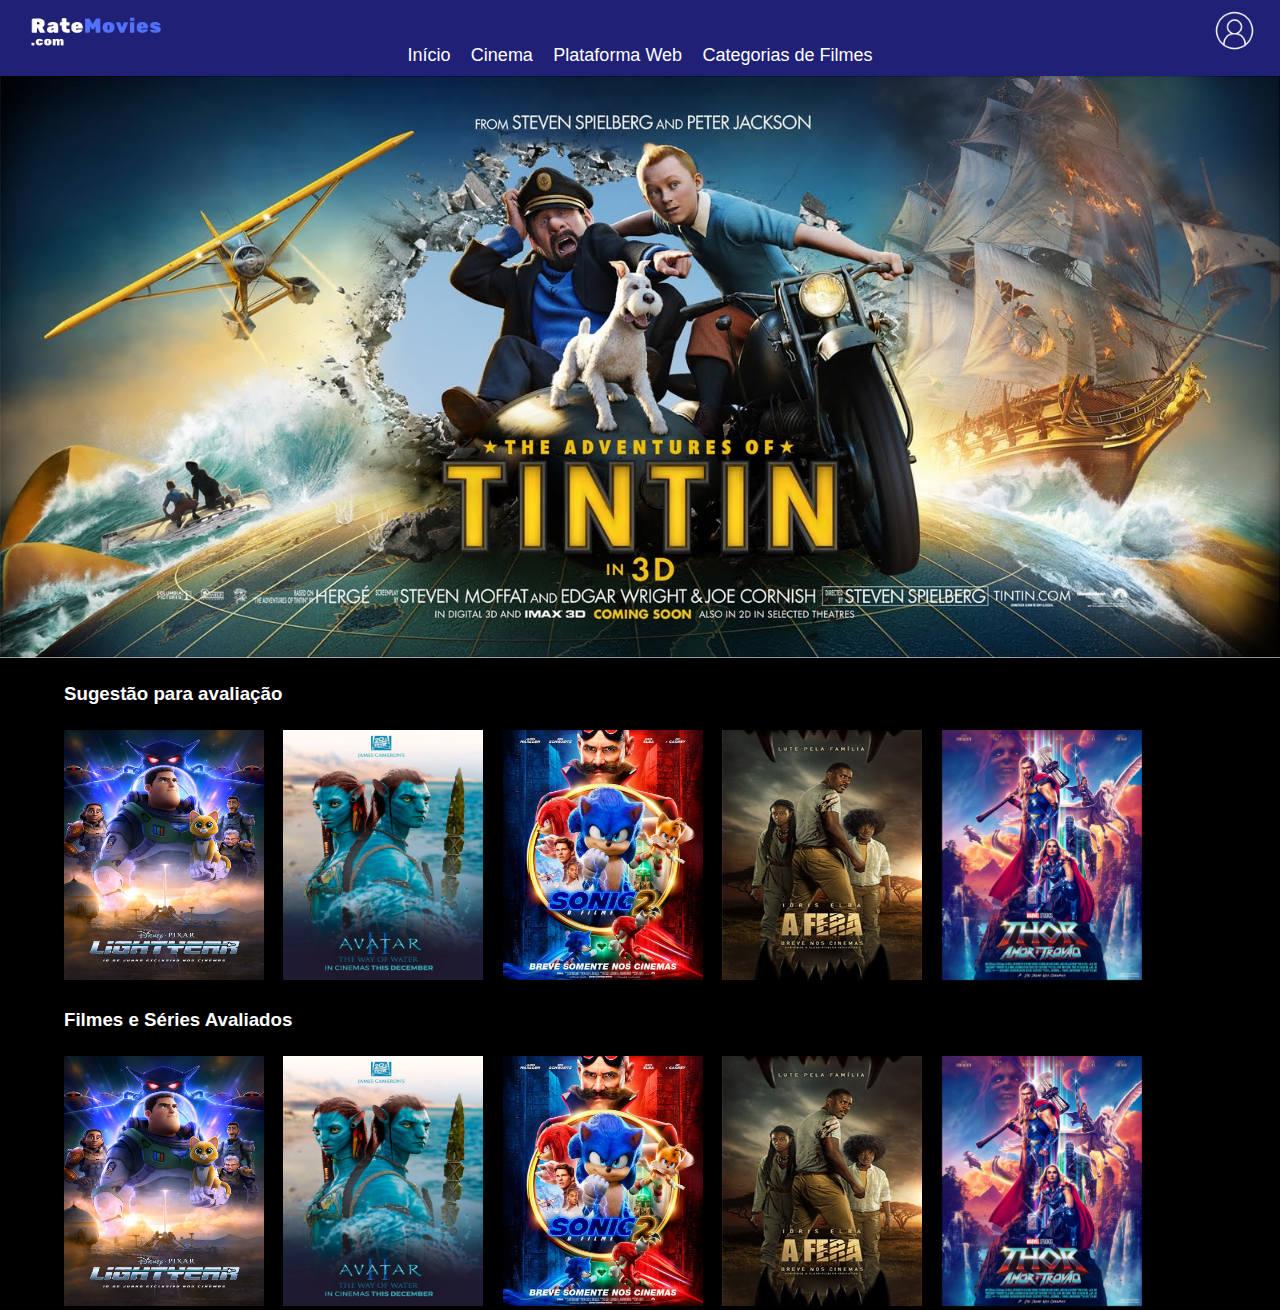
==== AULA5-CSS/index.html @ 9ade1f14 "Exercicios aula 05" ====
<!DOCTYPE html>
<html lang="en">
<head>
    <meta charset="UTF-8">
    <meta http-equiv="X-UA-Compatible" content="IE=edge">
    <meta name="viewport" content="width=device-width, initial-scale=1.0">
    <link rel="stylesheet" href="style.css">
    <title>Protótipo</title>
</head>
<body>
    <header>
        <nav>
            <ul>
                <li><img id="logo" src="assets/logo1.png" alt=""></li>
                <li><a href="">Início</a></li>
                <li><a href="">Cinema</a></li>
                <li><a href="">Plataforma Web</a></li>
                <li><a href="">Categorias de Filmes</a></li>
                <li ><img id="icon" src="assets/login.png" alt=""></li>
            </ul>
        </nav>

    </header>

    <body>
        <div id="container_banner">
            <img id="banner" src="assets/x-big banner.jpg" alt="">
        </div>

        <section class="galeria">
            <h3>Sugestão para avaliação</h3>
            <article class="container">
                <div class="container_imagem">
                    <img class="imagem" src="assets/buzz.webp" alt="">
                    <div class="middle">
                        <div class="text">
                            <a href="X">Assista</a>
                        </div>
                    </div>
                    
                </div>
                <div class="container_imagem">
                    <img class="imagem" src="assets/avatar.webp" alt="">
                    <div class="middle">
                        <div class="text">
                            <a href="X">Assista</a>
                        </div>
                    </div>
                </div>
                <div class="container_imagem">
                    <img class="imagem" src="assets/sonic.jpg" alt="">
                    <div class="middle">
                        <div class="text">
                            <a href="X">Assista</a>
                        </div>
                    </div>
                </div>
                <div class="container_imagem">
                    <img class="imagem" src="assets/fera.jpg" alt="">
                    <div class="middle">
                        <div class="text">
                            <a href="X">Assista</a>
                        </div>
                    </div>
                </div>
                <div class="container_imagem">
                    <img class="imagem" src="assets/thor.jpeg" alt="">
                    <div class="middle">
                        <div class="text">
                            <a href="X">Assista</a>
                        </div>
                    </div>
                </div>
            </article>
        </section>

        <section class="galeria">
            <h3>Filmes e Séries Avaliados</h3>
            <article class="container">
                <div class="container_imagem">
                    <img class="imagem" src="assets/buzz.webp" alt="">
                    <div class="middle">
                        <div class="text">
                            <a href="X">Assista</a>
                        </div>
                    </div>
                    
                </div>
                <div class="container_imagem">
                    <img class="imagem" src="assets/avatar.webp" alt="">
                    <div class="middle">
                        <div class="text">
                            <a href="X">Assista</a>
                        </div>
                    </div>
                </div>
                <div class="container_imagem">
                    <img class="imagem" src="assets/sonic.jpg" alt="">
                    <div class="middle">
                        <div class="text">
                            <a href="X">Assista</a>
                        </div>
                    </div>
                </div>
                <div class="container_imagem">
                    <img class="imagem" src="assets/fera.jpg" alt="">
                    <div class="middle">
                        <div class="text">
                            <a href="X">Assista</a>
                        </div>
                    </div>
                </div>
                <div class="container_imagem">
                    <img class="imagem" src="assets/thor.jpeg" alt="">
                    <div class="middle">
                        <div class="text">
                            <a href="X">Assista</a>
                        </div>
                    </div>
                </div>
            </article>
        </section>

        <section class="galeria"></section>
    </body>

    <footer></footer>
    
</body>
</html>
---- AULA5-CSS/style.css ----
* {
    margin: 0;
    padding: 0;
    font-family: Verdana, Geneva, Tahoma, sans-serif;
}

/* -------- HEADER ----------- */

ul {
    padding: 5vh;
    padding-bottom: 10px;
    background-color: rgba(33, 33, 120, 0.982);
    text-align: center;

}

nav > ul > li {
    list-style: none;
    display: inline-block;    
}

nav > ul > li > a {
    text-decoration: none;
    color: white;
    padding: 8px;
    font-size: large;
    text-align: center;
    
}

#logo {
    float: left;
    width: 15vw;
    position: absolute;
    left: 0px;
    top: 5px;
}

#icon {
    width: 4vw;
    filter: invert();
    position: absolute;
    right: 20px;
    top: 5px;
}

/* -------- BANNER ----------- */

#banner {
    display: block;
    max-width: 100%;
    height: auto;
}

/* -------- BODY ----------- */

body {
    background-color: black;
}

section {
    display: block;
    width: 95%;
    margin-left: auto;
    margin-top: auto;
}

h3 {
    color: white;
    margin: 25px;
    margin-left: 0;
}

.container {
    overflow: auto;
}

.container_imagem {
    display: inline-block;
    position: relative;
    margin-right: 15px;
    
}

.imagem {
    opacity: 1;
    display: block;
    width: 200px;
    height: 250px;
    transition: .5s ease;
    backface-visibility: hidden;
    top: 0px;
    left: 0px;
  }
  
  .middle {
    display: block;
    transition: .5s ease;
    opacity: 0;
    position: absolute;
    top: 50%;
    left: 50%;
    transform: translate(-50%, -50%);
    -ms-transform: translate(-50%, -50%)
  }
  
  .container_imagem:hover .imagem {
    opacity: 0.3;
  }
  
  .container_imagem:hover .middle {
    opacity: 1;
  }
  
  .text {
    background-color: #4CAF50;
    color: white;
    font-size: 16px;
    padding: 16px 32px;
  }

  .text > a {
    text-decoration: none;
    text-transform: uppercase;
    color: white;
  }
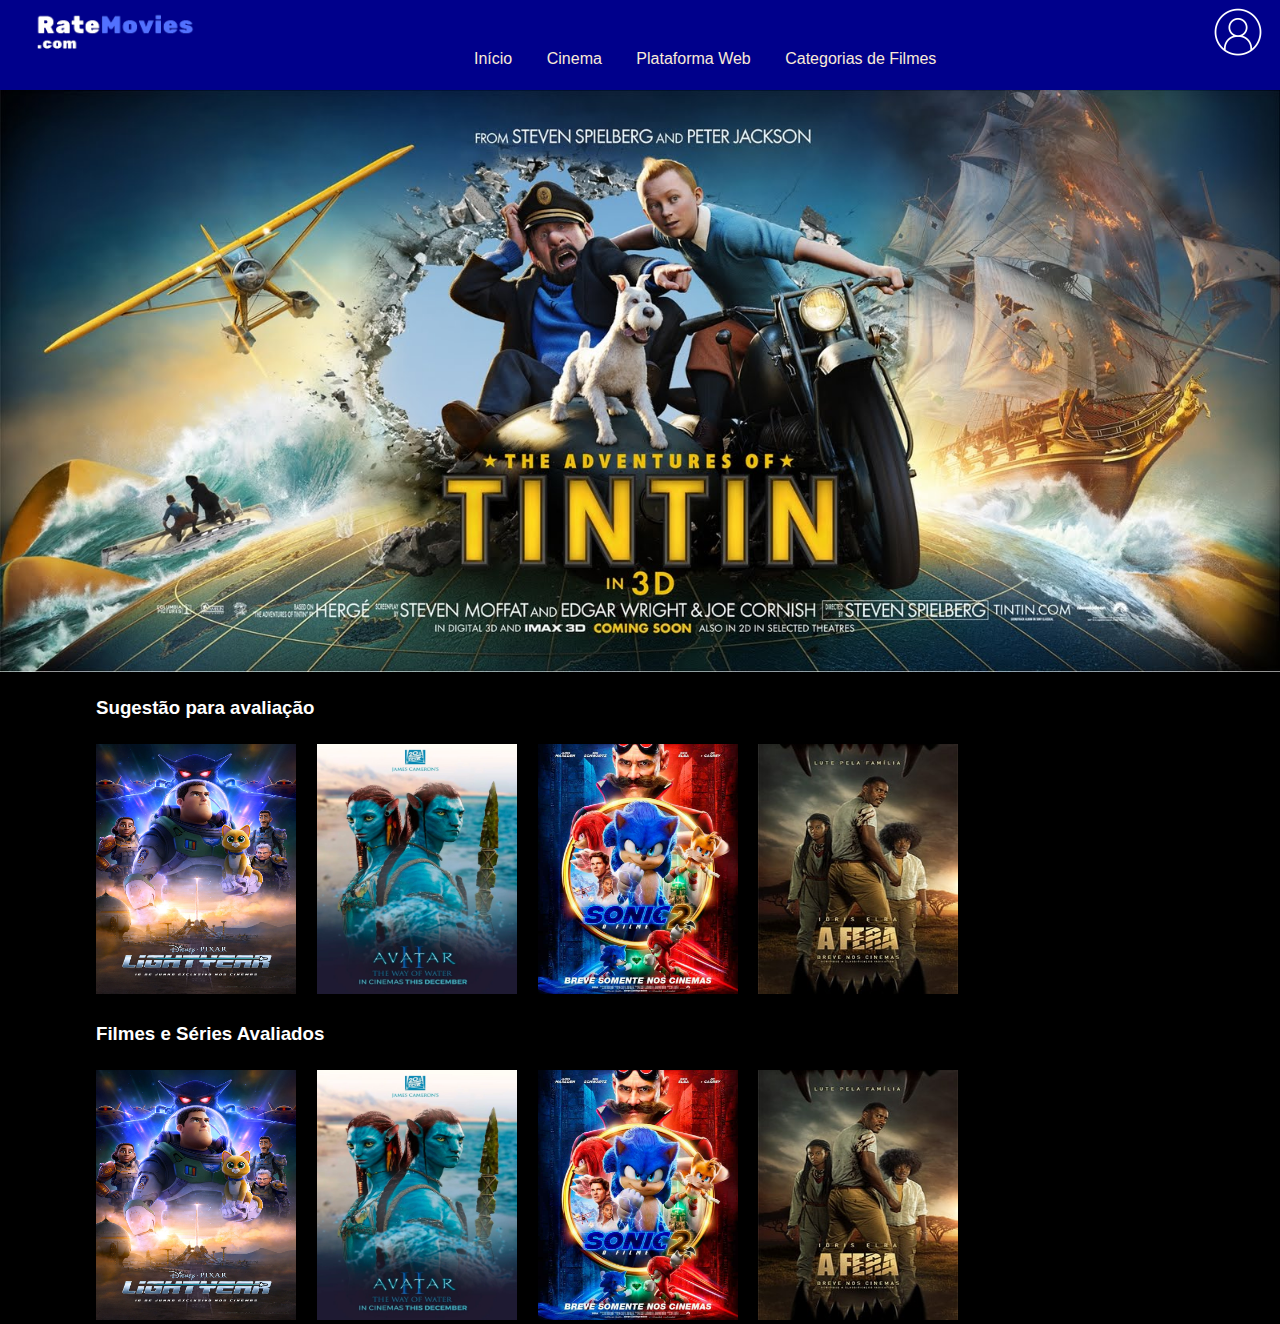
==== commit 77105954: "Adição aos exercícios aula 5" ====
--- a/AULA5-CSS/index.html
+++ b/AULA5-CSS/index.html
@@ -9,22 +9,25 @@
 </head>
 <body>
     <header>
+        <img id="logo" src="assets/logo1.png" alt="">
+        <div>
+            <img id="login" src="assets/login.png" alt="">
+        </div>
         <nav>
             <ul>
-                <li><img id="logo" src="assets/logo1.png" alt=""></li>
                 <li><a href="">Início</a></li>
                 <li><a href="">Cinema</a></li>
                 <li><a href="">Plataforma Web</a></li>
                 <li><a href="">Categorias de Filmes</a></li>
-                <li ><img id="icon" src="assets/login.png" alt=""></li>
             </ul>
         </nav>
-
+        
     </header>
 
     <body>
         <div id="container_banner">
             <img id="banner" src="assets/x-big banner.jpg" alt="">
+            
         </div>
 
         <section class="galeria">
@@ -57,14 +60,6 @@
                 </div>
                 <div class="container_imagem">
                     <img class="imagem" src="assets/fera.jpg" alt="">
-                    <div class="middle">
-                        <div class="text">
-                            <a href="X">Assista</a>
-                        </div>
-                    </div>
-                </div>
-                <div class="container_imagem">
-                    <img class="imagem" src="assets/thor.jpeg" alt="">
                     <div class="middle">
                         <div class="text">
                             <a href="X">Assista</a>
@@ -110,14 +105,7 @@
                         </div>
                     </div>
                 </div>
-                <div class="container_imagem">
-                    <img class="imagem" src="assets/thor.jpeg" alt="">
-                    <div class="middle">
-                        <div class="text">
-                            <a href="X">Assista</a>
-                        </div>
-                    </div>
-                </div>
+        
             </article>
         </section>
 
--- a/AULA5-CSS/style.css
+++ b/AULA5-CSS/style.css
@@ -1,25 +1,75 @@
 * {
-    margin: 0;
-    padding: 0;
+    margin: 0 auto;
+    padding: 0 auto;
     font-family: Verdana, Geneva, Tahoma, sans-serif;
+    color: antiquewhite;
+    text-decoration: none;
 }
 
 /* -------- HEADER ----------- */
 
-ul {
-    padding: 5vh;
-    padding-bottom: 10px;
-    background-color: rgba(33, 33, 120, 0.982);
-    text-align: center;
+header {
+    background-color: darkblue;
+    width: 100%;
+    height: 10vh;
 
 }
 
-nav > ul > li {
+nav {
+    width: auto;
+    height: 100%;
+}
+
+nav ul {
+    height: 100%;
+    padding-right: 100px;
+    text-align: center;
+    list-style: none;
+}
+
+nav ul li {
+    display: inline-block;
+   padding: 10px;
+   padding-top: 50px;
+}
+
+li a {
+    padding: 5px;
+}
+
+#logo {
+    width: 18vw;
+    float: left;
+}
+
+#login {
+    width: 5vw;
+    filter: invert();
+    float: right;
+    padding-right: 10px;
+}
+
+/* header {
+    width: 100%;
+    height: 100px;
+    background-color: rgba(33, 33, 120, 0.982);
+}
+
+
+ul {
+    padding: 10px;
+    padding-bottom: 10px;
+    text-align: center;
+    display: block;
+}
+
+nav ul li {
     list-style: none;
     display: inline-block;    
+    padding: 0;
 }
 
-nav > ul > li > a {
+nav ul li a {
     text-decoration: none;
     color: white;
     padding: 8px;
@@ -29,26 +79,30 @@
 }
 
 #logo {
+    width: 15vw;
+}
+
+li:first-child {
     float: left;
-    width: 15vw;
-    position: absolute;
-    left: 0px;
-    top: 5px;
 }
 
 #icon {
     width: 4vw;
     filter: invert();
-    position: absolute;
-    right: 20px;
-    top: 5px;
 }
+
+li:last-child {
+    float: right;
+} */
 
 /* -------- BANNER ----------- */
 
 #banner {
+    box-sizing: content-box;
     display: block;
     max-width: 100%;
+    margin-left: auto;
+    margin-right: auto;
     height: auto;
 }
 
@@ -60,7 +114,7 @@
 
 section {
     display: block;
-    width: 95%;
+    width: 85%;
     margin-left: auto;
     margin-top: auto;
 }
@@ -78,7 +132,7 @@
 .container_imagem {
     display: inline-block;
     position: relative;
-    margin-right: 15px;
+    margin-right: 1.5%;
     
 }
 
@@ -89,8 +143,6 @@
     height: 250px;
     transition: .5s ease;
     backface-visibility: hidden;
-    top: 0px;
-    left: 0px;
   }
   
   .middle {
@@ -113,7 +165,7 @@
   }
   
   .text {
-    background-color: #4CAF50;
+    background-color:  gray;
     color: white;
     font-size: 16px;
     padding: 16px 32px;
